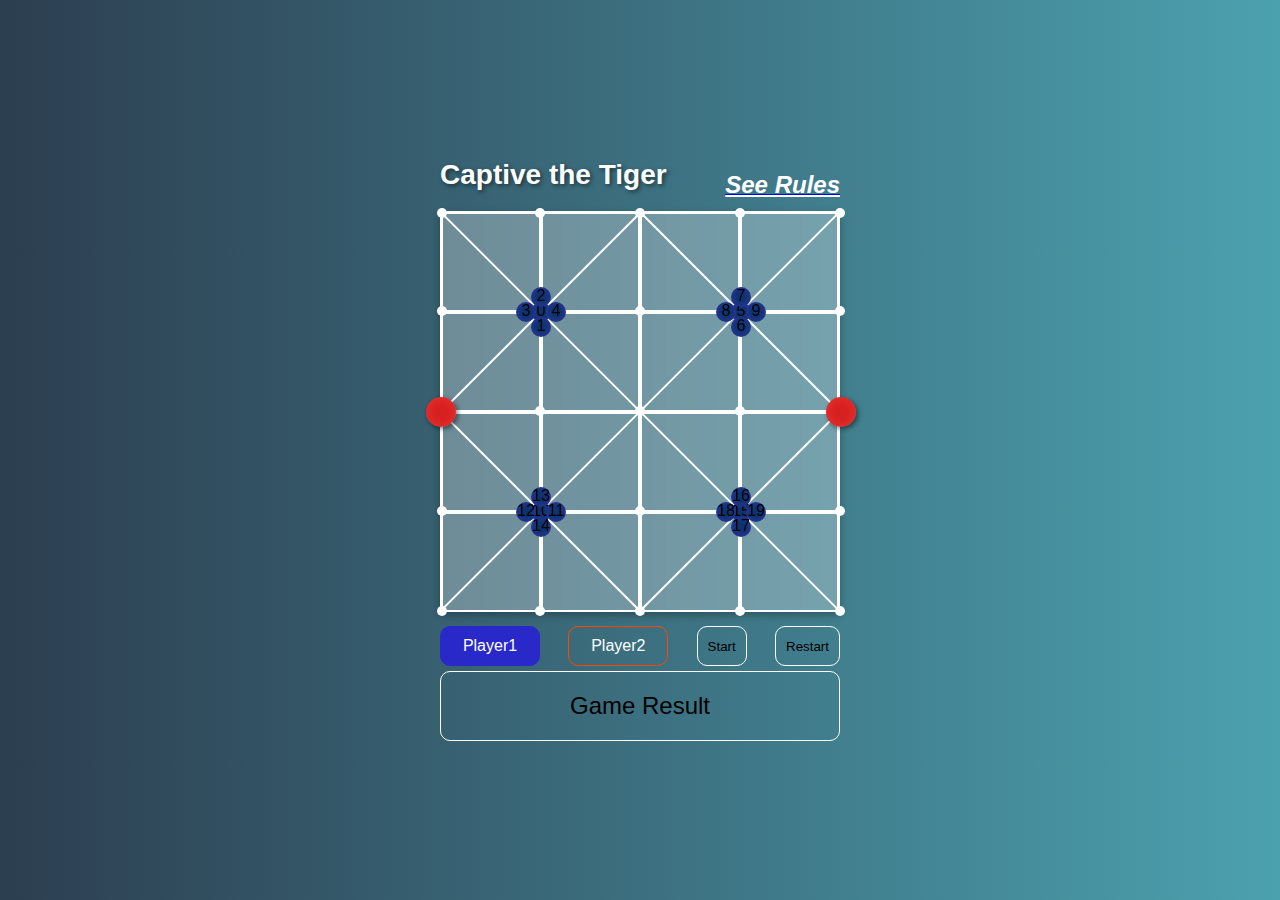
==== index.html @ 2e1f992c "Files uploaded from local memory to github" ====
<!DOCTYPE html>
<html lang="en">
  <head>
    <meta charset="UTF-8" />
    <meta name="viewport" content="width=device-width, initial-scale=1.0" />
    <link rel="stylesheet" href="style.css" />
    <title>Captive Tiger</title>
  </head>
  <body>
    <main>
      <div class="container">
        <div class="headPart">
          <h2>Captive the Tiger</h2>
          <a href="rules.html"><b><i>See Rules</i></b></a>
        </div>
        <div class="board">
          <div class="row">
            <div class="col" id="p1"></div>
            <div class="col"></div>
            <div class="col" id="p3"></div>
            <div class="col"></div>
          </div>
          <div class="row">
            <div class="col"></div>
            <div class="col"></div>
            <div class="col"></div>
            <div class="col"></div>
          </div>
          <div class="row">
            <div class="col" id="p5"></div>
            <div class="col"></div>
            <div class="col"></div>
            <div class="col" id="p6"></div>
          </div>
          <div class="row">
            <div class="col"></div>
            <div class="col"></div>
            <div class="col" id="p7"></div>
            <div class="col"></div>
          </div>

          <!-- Connecting Lines -->
          <div class="line line-diagonal1"></div>
          <div class="line line-diagonal2"></div>
          <div class="line line1"></div>
          <div class="line line2"></div>
          <div class="line line3"></div>
          <div class="line line4"></div>

          <!-- positions inside the board -->
          <div class="position position0" index="0"></div>
          <div class="position position1" index="1"></div>
          <div class="position position2" index="2"></div>
          <div class="position position3" index="3"></div>
          <div class="position position4" index="4"></div>
          <div class="position position5" index="5"></div>
          <div class="position position6" index="6"></div>
          <div class="position position7" index="7"></div>
          <div class="position position8" index="8"></div>
          <div class="position position9" index="9"></div>
          <div class="position position10" index="10"></div>
          <div class="position position11" index="11"></div>
          <div class="position position12" index="12"></div>
          <div class="position position13" index="13"></div>
          <div class="position position14" index="14"></div>
          <div class="position position15" index="15"></div>
          <div class="position position16" index="16"></div>
          <div class="position position17" index="17"></div>
          <div class="position position18" index="18"></div>
          <div class="position position19" index="19"></div>
          <div class="position position20" index="20"></div>
          <div class="position position21" index="21"></div>
          <div class="position position22" index="22"></div>
          <div class="position position23" index="23"></div>
          <div class="position position24" index="24"></div>

          <!-- Small circles-->
          <div class="circle small dear1" dear-no="0">0</div>
          <div class="circle small dear2" dear-no="1">1</div>
          <div class="circle small dear3" dear-no="2">2</div>
          <div class="circle small dear4" dear-no="3">3</div>
          <div class="circle small dear5" dear-no="4">4</div>

          <div class="circle small dear6" dear-no="5">5</div>
          <div class="circle small dear7" dear-no="6">6</div>
          <div class="circle small dear8" dear-no="7">7</div>
          <div class="circle small dear9" dear-no="8">8</div>
          <div class="circle small dear10" dear-no="9">9</div>

          <div class="circle small dear11" dear-no="10">10</div>
          <div class="circle small dear12" dear-no="11">11</div>
          <div class="circle small dear13" dear-no="12">12</div>
          <div class="circle small dear14" dear-no="13">13</div>
          <div class="circle small dear15" dear-no="14">14</div>

          <div class="circle small dear16" dear-no="15">15</div>
          <div class="circle small dear17" dear-no="16">16</div>
          <div class="circle small dear18" dear-no="17">17</div>
          <div class="circle small dear19" dear-no="18">18</div>
          <div class="circle small dear20" dear-no="19">19</div>

          <!-- Bigger 3D positions at 1st and last points of 3rd row -->
          <div
            class="circle big big1"
            tiger-no="0"
          ></div>
          <div
            class="circle big big2"
            tiger-no="1"
          ></div>
        </div>
        <div class="details">
          <div class="player player1">Player1</div>
          <div class="player player2">Player2</div>
          <button class="start">Start</button>
          <button type="reset" class="restart">Restart</button>
        </div>
        <div class="announce">Game Result</div>
      </div>
    </main>
    <script src="main.js"></script>
  </body>
</html>
---- style.css ----
/* General Styles */
* {
  padding: 0;
  margin: 0;
  box-sizing: border-box;
}

body {
  font-family: "Trebuchet MS", sans-serif;
  background: linear-gradient(to right, #2c3e50, #4ca1af);
  height: 100vh;
  display: flex;
  justify-content: center;
  align-items: center;
}

.container {
  text-align: center;
  color: white;
}

h2 {
  font-size: 28px;
  margin-bottom: 20px;
  text-shadow: 2px 2px 4px rgba(0, 0, 0, 0.5);
}

.board {
  width: 400px;
  height: 400px;
  display: flex;
  flex-direction: column;
  border: 1px solid white;
  background: rgba(255, 255, 255, 0.1);
  backdrop-filter: blur(10px);
  box-shadow: 0 4px 8px rgba(0, 0, 0, 0.3);
  position: relative;
}

.row {
  display: flex;
  width: 100%;
}

.col {
  width: 25%;
  height: 100px;
  border: 2px solid white;
  background: rgba(255, 255, 255, 0.2);
  display: flex;
  justify-content: center;
  align-items: center;
  position: relative;
  transition: 0.3s;
}

.col:hover {
  background: rgba(255, 255, 255, 0.4);
}

/* Connecting Lines */
.line {
  position: absolute;
  background: white;
}

/* Diagonal 1 (Top-left to Bottom-right) */
.line-diagonal1 {
  width: 2px;
  height: 561px;
  background: white;
  transform: rotate(45deg);
  top: -82px;
  left: 50%;
}

/* Diagonal 2 (Top-right to Bottom-left) */
.line-diagonal2 {
  width: 2px;
  height: 561px;
  background: white;
  transform: rotate(-45deg);
  top: -80px;
  left: 50%;
}

/* Line from 3rd point of 1st row to 1st point of 3rd row */
.line1 {
  position: absolute;
  top: 99px;
  left: 40%;
  width: 280px;
  height: 2px;
  border-left: 2px solid white;
  transform: rotate(45deg);
}

/* Line from 3rd point of 1st row to last point of 3rd row */
.line2 {
  position: absolute;
  top: 99px;
  left: -10%;
  width: 280px;
  height: 2px;
  border-left: 2px solid white;
  transform: rotate(-45deg);
}

/* Line from 1st & last points of 3rd row to 3rd point of last row */
.line3 {
  position: absolute;
  bottom: 97px;
  left: -10%;
  width: 280px;
  height: 2px;
  border-left: 2px solid white;
  transform: rotate(45deg);
}

.line4 {
  position: absolute;
  bottom: 98px;
  left: 40%;
  width: 280px;
  height: 2px;
  border-left: 2px solid white;
  transform: rotate(-45deg);
}

/* 3D positions */
.position {
  position: absolute;
  width: 10px;
  height: 10px;
  background: white;
  border-radius: 50%;
  cursor: pointer;
}
/* Indivdual position of slot */
.position0 {
  top: -4px;
  left: -4px;
}
.position1 {
  top: -4px;
  left: 94px;
}
.position2 {
  top: -4px;
  left: 194px;
}
.position3 {
  top: -4px;
  left: 294px;
}
.position4 {
  top: -4px;
  left: 394px;
}
.position5 {
  top: 94px;
  left: -4px;
}
.position6 {
  top: 94px;
  left: 94px;
}
.position7 {
  top: 94px;
  left: 194px;
}
.position8 {
  top: 94px;
  left: 294px;
}
.position9 {
  top: 94px;
  left: 394px;
}
.position10 {
  top: 194px;
  left: -4px;
}
.position11 {
  top: 194px;
  left: 94px;
}
.position12 {
  top: 194px;
  left: 194px;
}
.position13 {
  top: 194px;
  left: 294px;
}
.position14 {
  top: 194px;
  left: 394px;
}
.position15 {
  top: 294px;
  left: -4px;
}
.position16 {
  top: 294px;
  left: 94px;
}
.position17 {
  top: 294px;
  left: 194px;
}
.position18 {
  top: 294px;
  left: 294px;
}
.position19 {
  top: 294px;
  left: 394px;
}
.position20 {
  top: 394px;
  left: -4px;
}
.position21 {
  top: 394px;
  left: 94px;
}
.position22 {
  top: 394px;
  left: 194px;
}
.position23 {
  top: 394px;
  left: 294px;
}
.position24 {
  top: 394px;
  left: 394px;
}

.circle {
  position: absolute;
  border-radius: 50%;
  cursor: pointer;
}
.small {
  height: 20px;
  width: 20px;
  color: black;
  background: radial-gradient(
    circle,
    rgb(13, 52, 111) 30%,
    rgb(37, 51, 143) 70%
  );
  z-index: 300;
}
/* Individual dear position */
.dear1 {
  top: 90px;
  left: 90px;
}
.dear2 {
  top: 105px;
  left: 90px;
}
.dear3 {
  top: 75px;
  left: 90px;
}
.dear4 {
  top: 90px;
  left: 75px;
}
.dear5 {
  top: 90px;
  left: 105px;
}
.dear6 {
  top: 90px;
  left: 290px;
}
.dear7 {
  top: 105px;
  left: 290px;
}
.dear8 {
  top: 75px;
  left: 290px;
}
.dear9 {
  top: 90px;
  left: 275px;
}
.dear10 {
  top: 90px;
  left: 305px;
}
.dear11 {
  top: 290px;
  left: 90px;
}
.dear12 {
  top: 290px;
  left: 105px;
}
.dear13 {
  top: 290px;
  left: 75px;
}
.dear14 {
  top: 275px;
  left: 90px;
}
.dear15 {
  top: 305px;
  left: 90px;
}
.dear16 {
  top: 290px;
  left: 290px;
}
.dear17 {
  top: 275px;
  left: 290px;
}
.dear18 {
  top: 305px;
  left: 290px;
}
.dear19 {
  top: 290px;
  left: 275px;
}
.dear20 {
  top: 290px;
  left: 305px;
}

/* Bigger 3D positions */
.big {
  width: 30px;
  height: 30px;
  background: radial-gradient(
    circle,
    rgb(215, 33, 33) 30%,
    rgb(225, 42, 42) 70%
  );
  box-shadow: 2px 2px 5px rgba(0, 0, 0, 0.5);
  z-index: 999;
}
/* Individual Tiger position */
.big1 {
  top: 185px;
  left: -15px;
}
.big2 {
  top: 185px;
  left: 385px;
}

.headPart{
  display: flex;
  align-items: center;
  justify-content: space-between;
}
i{
  font-size: 24px;
  color: white;
  text-decoration: underline;
}
.container .details {
  display: flex;
  justify-content: space-between;
  gap: 5px;
  margin-top: 15px;
}
.details div {
  width: 90%;
  max-width: 100px;
  padding: 10px;
  border: 1px solid white;
  border-radius: 10px;
}
.details button {
  padding: 10px;
  border-radius: 10px;
  border: 1px solid white;
  background: transparent;
}
button:hover {
  background-color: white;
}

.details .player2 {
  border: 1px solid orangered;
}

.details .player1 {
  border: 1px solid rgb(41, 41, 201);
}

.announce {
  margin-top: 5px;
  text-align: center;
  color: black;
  width: 100%;
  max-width: 500px;
  font-size: 24px;
  padding: 20px;
  border: 1px solid white;
  border-radius: 10px;
}
.ruleBox{
  width: 100%;
  max-width: 600px;
  padding: 20px;
  border: 1px solid white;
  border-radius: 10px;
  display: flex;
  flex-direction: column;
  align-items:flex-start;
  justify-content: space-between;
  color: wheat;
}
.ruleBox div{
  margin: 10px 0;
  font-size: 18px;
}
.ruleBox button{
  padding: 10px;
  border-radius: 10px;
  border: 1px solid white;
  background: transparent;
}
.ruleBox button:hover{
  background-color: white;
}
@media (max-width: 375px) {
  h2 {
    font-size: 20px;
    margin-bottom: 14px;
    text-shadow: 2px 2px 4px rgba(0, 0, 0, 0.5);
  }
  .board{
    width: 100%;
    height: 100%;
    max-width: 300px;
    max-height: 300px;
  }
}
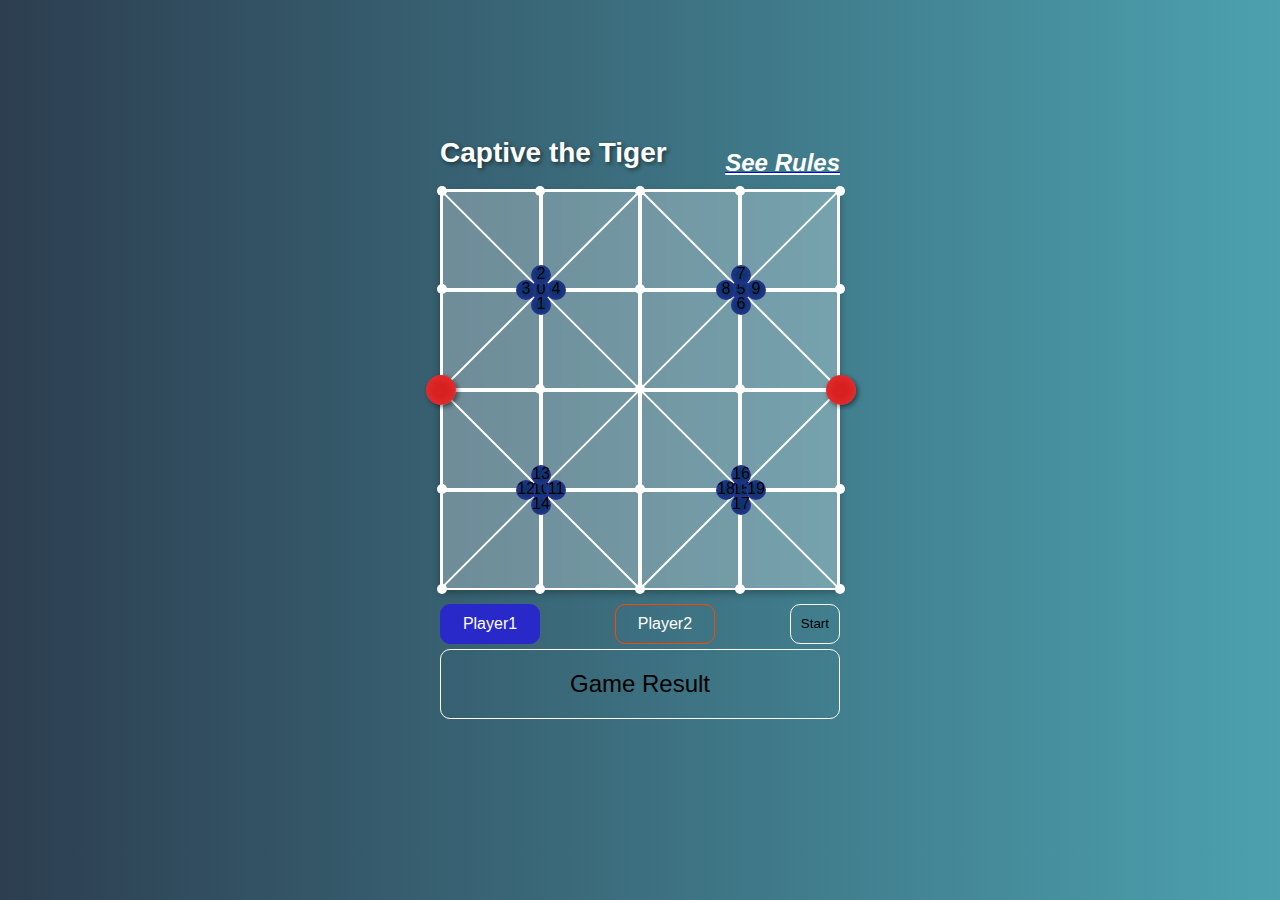
==== commit 021196a2: "Some javascript correction and style modification done" ====
--- a/index.html
+++ b/index.html
@@ -113,7 +113,6 @@
           <div class="player player1">Player1</div>
           <div class="player player2">Player2</div>
           <button class="start">Start</button>
-          <button type="reset" class="restart">Restart</button>
         </div>
         <div class="announce">Game Result</div>
       </div>
--- a/style.css
+++ b/style.css
@@ -8,7 +8,7 @@
 body {
   font-family: "Trebuchet MS", sans-serif;
   background: linear-gradient(to right, #2c3e50, #4ca1af);
-  height: 100vh;
+  height: 95vh;
   display: flex;
   justify-content: center;
   align-items: center;
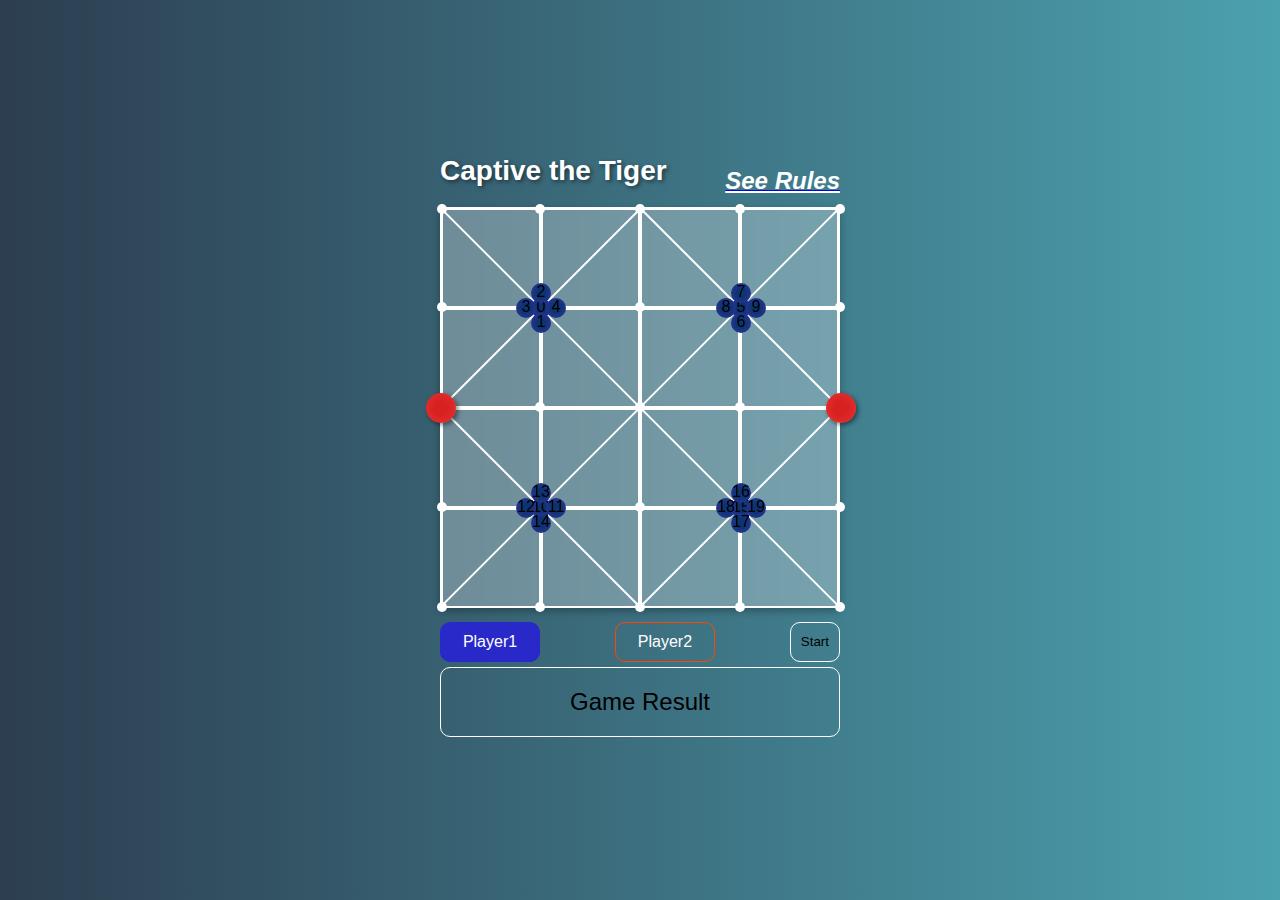
==== commit 4e23014c: "Responsive style completed" ====
--- a/index.html
+++ b/index.html
@@ -106,8 +106,21 @@
           ></div>
           <div
             class="circle big big2"
+            tiger-no="0"
+          ></div>
+          <div
+            class="circle big big3"
             tiger-no="1"
           ></div>
+          <div
+            class="circle big big4"
+            tiger-no="1"
+          ></div>
+          <div
+            class="circle big big5"
+            tiger-no="1"
+          ></div>
+          
         </div>
         <div class="details">
           <div class="player player1">Player1</div>
--- a/style.css
+++ b/style.css
@@ -8,7 +8,7 @@
 body {
   font-family: "Trebuchet MS", sans-serif;
   background: linear-gradient(to right, #2c3e50, #4ca1af);
-  height: 95vh;
+  height: 99vh;
   display: flex;
   justify-content: center;
   align-items: center;
@@ -17,6 +17,7 @@
 .container {
   text-align: center;
   color: white;
+  padding: 15px;
 }
 
 h2 {
@@ -136,7 +137,8 @@
   border-radius: 50%;
   cursor: pointer;
 }
-/* Indivdual position of slot */
+
+/* Individual position of slot */
 .position0 {
   top: -4px;
   left: -4px;
@@ -243,6 +245,7 @@
   border-radius: 50%;
   cursor: pointer;
 }
+
 .small {
   height: 20px;
   width: 20px;
@@ -254,6 +257,7 @@
   );
   z-index: 300;
 }
+
 /* Individual dear position */
 .dear1 {
   top: 90px;
@@ -348,6 +352,7 @@
   box-shadow: 2px 2px 5px rgba(0, 0, 0, 0.5);
   z-index: 999;
 }
+
 /* Individual Tiger position */
 .big1 {
   top: 185px;
@@ -355,25 +360,43 @@
 }
 .big2 {
   top: 185px;
+  left: 85px;
+  display: none;
+}
+.big3 {
+  top: 185px;
+  left: 185px;
+  display: none;
+}
+.big4 {
+  top: 185px;
+  left: 285px;
+  display: none;
+}
+.big5 {
+  top: 185px;
   left: 385px;
 }
 
-.headPart{
+.headPart {
   display: flex;
   align-items: center;
   justify-content: space-between;
 }
-i{
+
+i {
   font-size: 24px;
   color: white;
   text-decoration: underline;
 }
+
 .container .details {
   display: flex;
   justify-content: space-between;
   gap: 5px;
   margin-top: 15px;
 }
+
 .details div {
   width: 90%;
   max-width: 100px;
@@ -381,12 +404,14 @@
   border: 1px solid white;
   border-radius: 10px;
 }
+
 .details button {
   padding: 10px;
   border-radius: 10px;
   border: 1px solid white;
   background: transparent;
 }
+
 button:hover {
   background-color: white;
 }
@@ -410,41 +435,584 @@
   border: 1px solid white;
   border-radius: 10px;
 }
-.ruleBox{
-  width: 100%;
-  max-width: 600px;
-  padding: 20px;
-  border: 1px solid white;
-  border-radius: 10px;
-  display: flex;
-  flex-direction: column;
-  align-items:flex-start;
-  justify-content: space-between;
-  color: wheat;
-}
-.ruleBox div{
-  margin: 10px 0;
-  font-size: 18px;
-}
-.ruleBox button{
-  padding: 10px;
-  border-radius: 10px;
-  border: 1px solid white;
-  background: transparent;
-}
-.ruleBox button:hover{
-  background-color: white;
-}
+
+/* Responsive Design Adjustments */
+@media (max-width: 768px) {
+  .container {
+    padding: 10px;
+  }
+
+  h2 {
+    font-size: 24px;
+  }
+
+  i {
+    font-size: 18px;
+  }
+
+  .details div {
+    padding: 8px;
+    font-size: 14px;
+  }
+
+  .details button {
+    padding: 8px 12px;
+  }
+}
+
+@media (max-width: 480px) {
+  .board {
+    width: 340px;
+    height: 340px;
+  }
+
+  .col {
+    height: 85px;
+  }
+
+  /* Diagonal 1 (Top-left to Bottom-right) */
+  .line-diagonal1 {
+    width: 2px;
+    height: 478px;
+    background: white;
+    transform: rotate(45deg);
+    top: -68px;
+    left: 49%;
+  }
+
+  /* Diagonal 2 (Top-right to Bottom-left) */
+  .line-diagonal2 {
+    width: 2px;
+    height: 478px;
+    background: white;
+    transform: rotate(-45deg);
+    top: -72px;
+    left: 49%;
+  }
+
+  /* Line from 3rd point of 1st row to 1st point of 3rd row */
+  .line1 {
+    position: absolute;
+    top: 82px;
+    left: 39%;
+    width: 240px;
+    height: 2px;
+    border-left: 2px solid white;
+    transform: rotate(45deg);
+  }
+
+  /* Line from 3rd point of 1st row to last point of 3rd row */
+  .line2 {
+    position: absolute;
+    top: 82px;
+    left: -10%;
+    width: 240px;
+    height: 2px;
+    border-left: 2px solid white;
+    transform: rotate(-45deg);
+  }
+
+  /* Line from 1st & last points of 3rd row to 3rd point of last row */
+  .line3 {
+    position: absolute;
+    bottom: 82px;
+    left: -10%;
+    width: 240px;
+    height: 2px;
+    border-left: 2px solid white;
+    transform: rotate(45deg);
+  }
+
+  .line4 {
+    position: absolute;
+    bottom: 82px;
+    left: 39%;
+    width: 240px;
+    height: 2px;
+    border-left: 2px solid white;
+    transform: rotate(-45deg);
+  }
+
+  .position {
+    width: 8px;
+    height: 8px;
+  }
+
+  .position1 {
+    left: 81px;
+  }
+  .position2 {
+    left: 165.5px;
+  }
+  .position3 {
+    left: 249.5px;
+  }
+  .position4 {
+    left: 333.5px;
+  }
+  .position5 {
+    top: 81px;
+  }
+  .position6 {
+    top: 81px;
+    left: 81px;
+  }
+  .position7 {
+    top: 81px;
+    left: 165.5px;
+  }
+  .position8 {
+    top: 81px;
+    left: 249.5px;
+  }
+  .position9 {
+    top: 81px;
+    left: 333.5px;
+  }
+  .position10 {
+    top: 165.5px;
+  }
+  .position11 {
+    top: 165.5px;
+    left: 81px;
+  }
+  .position12 {
+    top: 165.5px;
+    left: 165.5px;
+  }
+  .position13 {
+    top: 165.5px;
+    left: 249.5px;
+  }
+  .position14 {
+    top: 165.5px;
+    left: 333.5px;
+  }
+  .position15 {
+    top: 250.5px;
+  }
+  .position16 {
+    top: 250.5px;
+    left: 81px;
+  }
+  .position17 {
+    top: 250.5px;
+    left: 165.5px;
+  }
+  .position18 {
+    top: 250.5px;
+    left: 249.5px;
+  }
+  .position19 {
+    top: 250.5px;
+    left: 333.5px;
+  }
+  .position20 {
+    top: 334px;
+  }
+  .position21 {
+    top: 334px;
+    left: 81px;
+  }
+  .position22 {
+    top: 334px;
+    left: 165.5px;
+  }
+  .position23 {
+    top: 334px;
+    left: 249.5px;
+  }
+  .position24 {
+    top: 334px;
+    left: 333.5px;
+  }
+
+  .dear1 {
+    top: 75px;
+    left: 75px;
+  }
+  .dear2 {
+    top: 90px;
+    left: 75px;
+  }
+  .dear3 {
+    top: 60px;
+    left: 75px;
+  }
+  .dear4 {
+    top: 75px;
+    left: 90px;
+  }
+  .dear5 {
+    top: 75px;
+    left: 60px;
+  }
+
+  .dear6 {
+    top: 75px;
+    left: 245px;
+  }
+  .dear7 {
+    top: 90px;
+    left: 245px;
+  }
+  .dear8 {
+    top: 60px;
+    left: 245px;
+  }
+  .dear9 {
+    top: 75px;
+    left: 260px;
+  }
+  .dear10 {
+    top: 75px;
+    left: 230px;
+  }
+
+  .dear11 {
+    top: 245px;
+    left: 75px;
+  }
+  .dear12 {
+    top: 260px;
+    left: 75px;
+  }
+  .dear13 {
+    top: 230px;
+    left: 75px;
+  }
+  .dear14 {
+    top: 245px;
+    left: 90px;
+  }
+  .dear15 {
+    top: 245px;
+    left: 60px;
+  }
+
+  .dear16 {
+    top: 245px;
+    left: 245px;
+  }
+  .dear17 {
+    top: 260px;
+    left: 245px;
+  }
+  .dear18 {
+    top: 230px;
+    left: 245px;
+  }
+  .dear19 {
+    top: 245px;
+    left: 260px;
+  }
+  .dear20 {
+    top: 245px;
+    left: 230px;
+  }
+
+  .big {
+    width: 25px;
+    height: 25px;
+  }
+
+  .big1 {
+    top: 155px;
+    left: -12px;
+  }
+  .big2 {
+    top: 155px;
+    left: 72px;
+  }
+  .big3 {
+    top: 155px;
+    left: 155px;
+  }
+  .big4 {
+    top: 155px;
+    left: 242px;
+  }
+  .big5 {
+    top: 155px;
+    left: 325px;
+  }
+}
+
 @media (max-width: 375px) {
   h2 {
     font-size: 20px;
     margin-bottom: 14px;
-    text-shadow: 2px 2px 4px rgba(0, 0, 0, 0.5);
-  }
-  .board{
-    width: 100%;
-    height: 100%;
-    max-width: 300px;
-    max-height: 300px;
-  }
-}
+  }
+
+  .board {
+    width: 300px;
+    height: 300px;
+  }
+
+  .col {
+    height: 75px;
+  }
+  /* Diagonal 1 (Top-left to Bottom-right) */
+  .line-diagonal1 {
+    width: 2px;
+    height: 420px;
+    background: white;
+    transform: rotate(45deg);
+    top: -58px;
+    left: 49%;
+  }
+
+  /* Diagonal 2 (Top-right to Bottom-left) */
+  .line-diagonal2 {
+    width: 2px;
+    height: 420px;
+    background: white;
+    transform: rotate(-45deg);
+    top: -62px;
+    left: 49%;
+  }
+
+  /* Line from 3rd point of 1st row to 1st point of 3rd row */
+  .line1 {
+    position: absolute;
+    top: 72px;
+    left: 39%;
+    width: 213px;
+    height: 2px;
+    border-left: 2px solid white;
+    transform: rotate(45deg);
+  }
+
+  /* Line from 3rd point of 1st row to last point of 3rd row */
+  .line2 {
+    position: absolute;
+    top: 72px;
+    left: -10%;
+    width: 213px;
+    height: 2px;
+    border-left: 2px solid white;
+    transform: rotate(-45deg);
+  }
+
+  /* Line from 1st & last points of 3rd row to 3rd point of last row */
+  .line3 {
+    position: absolute;
+    bottom: 70px;
+    left: -10%;
+    width: 213px;
+    height: 2px;
+    border-left: 2px solid white;
+    transform: rotate(45deg);
+  }
+
+  .line4 {
+    position: absolute;
+    bottom: 70px;
+    left: 39%;
+    width: 213px;
+    height: 2px;
+    border-left: 2px solid white;
+    transform: rotate(-45deg);
+  }
+
+  /* Adjust all positions */
+  .position1 {
+    left: 71px;
+  }
+  .position2 {
+    left: 145px;
+  }
+  .position3 {
+    left: 220px;
+  }
+  .position4 {
+    left: 294px;
+  }
+  .position5 {
+    top: 71px;
+  }
+  .position6 {
+    top: 71px;
+    left: 71px;
+  }
+  .position7 {
+    top: 71px;
+    left: 145px;
+  }
+  .position8 {
+    top: 71px;
+    left: 220px;
+  }
+  .position9 {
+    top: 71px;
+    left: 294px;
+  }
+  .position10 {
+    top: 146px;
+  }
+  .position11 {
+    top: 146px;
+    left: 71px;
+  }
+  .position12 {
+    top: 146px;
+    left: 145px;
+  }
+  .position13 {
+    top: 146px;
+    left: 220px;
+  }
+  .position14 {
+    top: 146px;
+    left: 294px;
+  }
+  .position15 {
+    top: 221px;
+  }
+  .position16 {
+    top: 221px;
+    left: 71px;
+  }
+  .position17 {
+    top: 221px;
+    left: 145px;
+  }
+  .position18 {
+    top: 221px;
+    left: 220px;
+  }
+  .position19 {
+    top: 221px;
+    left: 294px;
+  }
+  .position20 {
+    top: 296px;
+  }
+  .position21 {
+    top: 296px;
+    left: 71px;
+  }
+  .position22 {
+    top: 296px;
+    left: 145px;
+  }
+  .position23 {
+    top: 296px;
+    left: 220px;
+  }
+  .position24 {
+    top: 296px;
+    left: 294px;
+  }
+
+  /* Adjust dear positions */
+  .dear1 {
+    top: 65px;
+    left: 65px;
+  }
+  .dear2 {
+    top: 50px;
+    left: 65px;
+  }
+  .dear3 {
+    top: 80px;
+    left: 65px;
+  }
+  .dear4 {
+    top: 65px;
+    left: 80px;
+  }
+  .dear5 {
+    top: 65px;
+    left: 50px;
+  }
+
+  .dear6 {
+    top: 65px;
+    left: 215px;
+  }
+  .dear7 {
+    top: 50px;
+    left: 215px;
+  }
+  .dear8 {
+    top: 80px;
+    left: 215px;
+  }
+  .dear9 {
+    top: 65px;
+    left: 230px;
+  }
+  .dear10 {
+    top: 65px;
+    left: 200px;
+  }
+
+  .dear11 {
+    top: 215px;
+    left: 65px;
+  }
+  .dear12 {
+    top: 200px;
+    left: 65px;
+  }
+  .dear13 {
+    top: 230px;
+    left: 65px;
+  }
+  .dear14 {
+    top: 215px;
+    left: 80px;
+  }
+  .dear15 {
+    top: 215px;
+    left: 50px;
+  }
+
+  .dear16 {
+    top: 215px;
+    left: 215px;
+  }
+  .dear17 {
+    top: 200px;
+    left: 215px;
+  }
+  .dear18 {
+    top: 230px;
+    left: 215px;
+  }
+  .dear19 {
+    top: 215px;
+    left: 230px;
+  }
+  .dear20 {
+    top: 215px;
+    left: 200px;
+  }
+
+  .big1 {
+    top: 135px;
+    left: -12px;
+  }
+  .big2 {
+    top: 135px;
+    left: 62px;
+  }
+  .big3 {
+    top: 135px;
+    left: 135px;
+  }
+  .big4 {
+    top: 135px;
+    left: 210px;
+  }
+  .big5 {
+    top: 135px;
+    left: 284px;
+  }
+
+  .announce {
+    font-size: 18px;
+    padding: 15px;
+  }
+}
